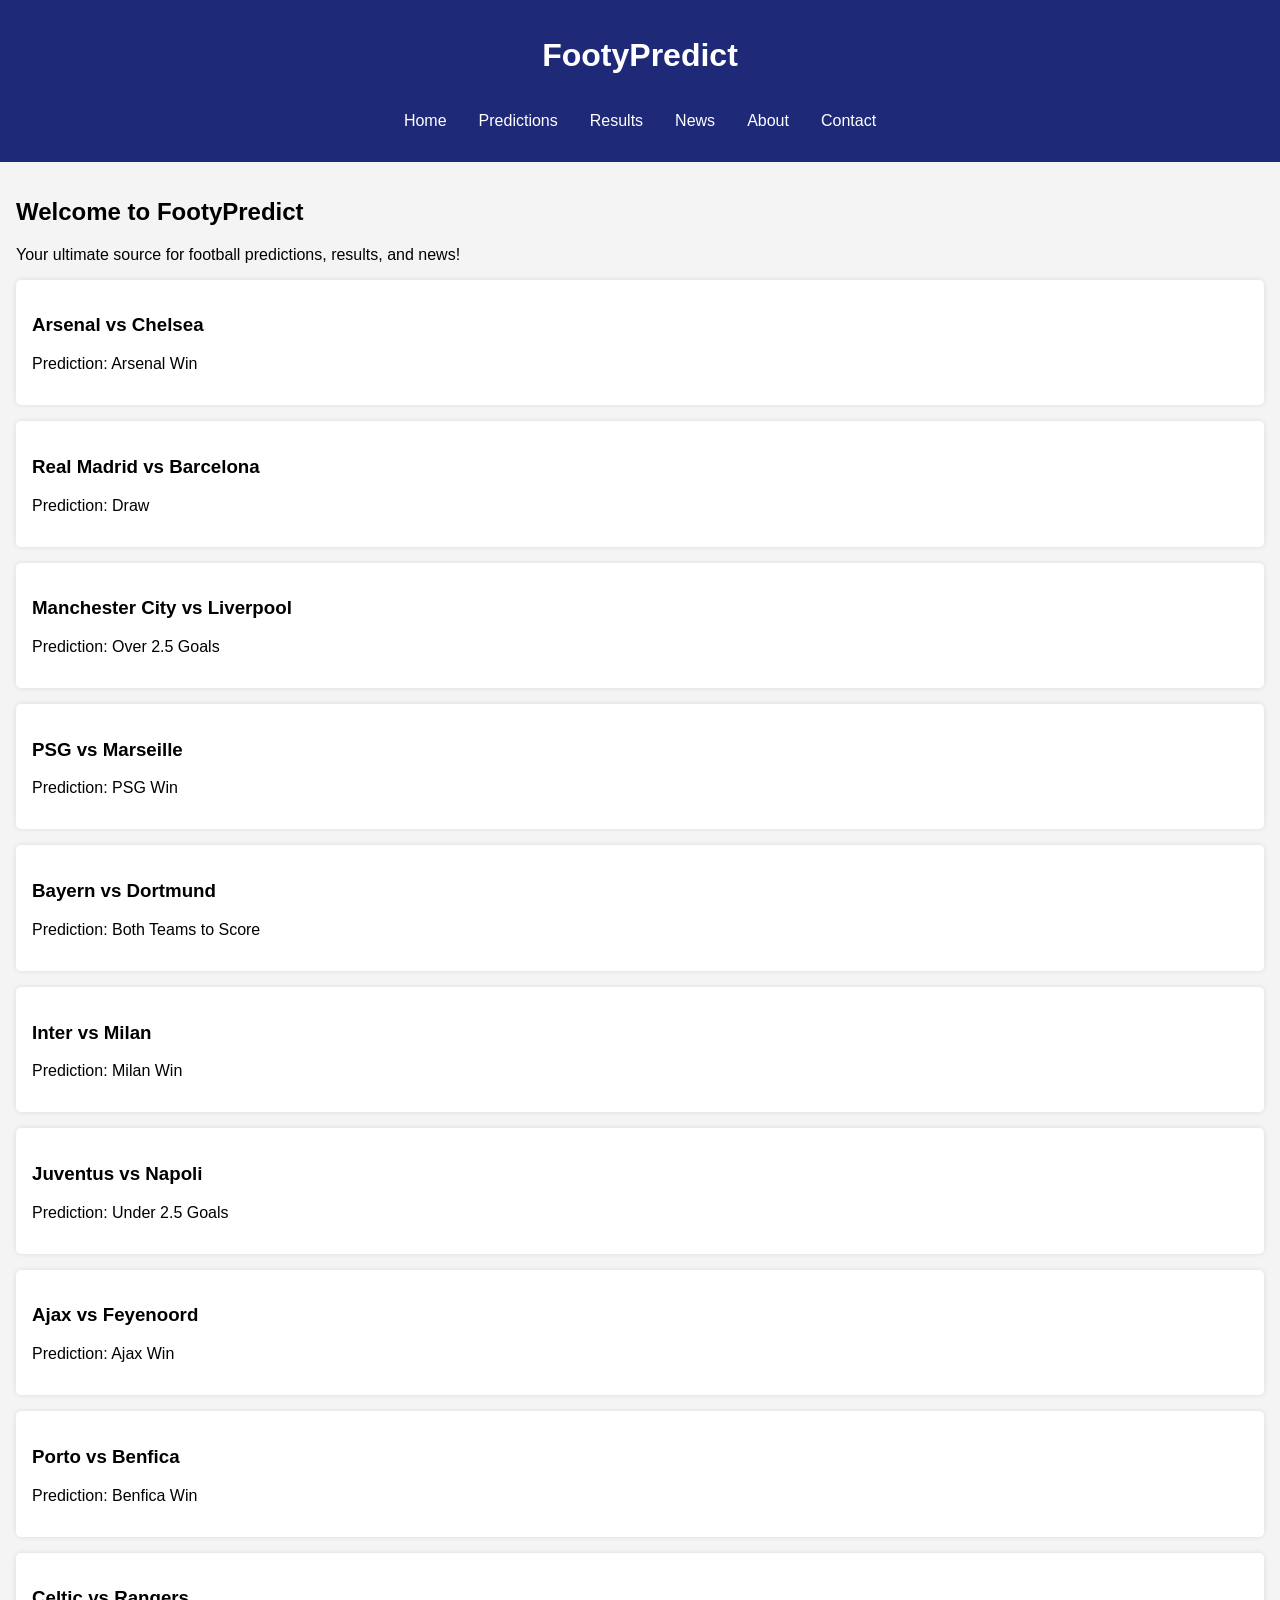
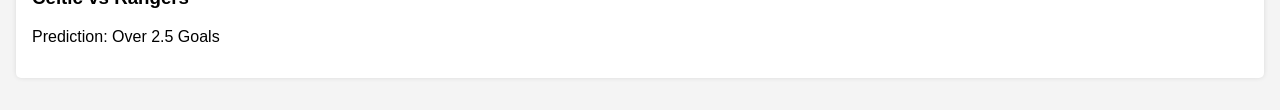
==== index.html @ 2e6e402a "Add files via upload" ====
<!DOCTYPE html>
<html lang="en">
<head>
  <meta charset="UTF-8">
  <meta name="viewport" content="width=device-width, initial-scale=1.0">
  <title>FootyPredict - Home</title>
  <style>
    body {
      font-family: Arial, sans-serif;
      margin: 0;
      padding: 0;
      background-color: #f4f4f4;
    }
    header {
      background-color: #1e2a78;
      color: white;
      padding: 1rem;
      text-align: center;
    }
    .mobile-nav {
      display: none;
      position: relative;
    }
    #menu-toggle {
      background: #1e2a78;
      color: white;
      font-size: 24px;
      border: none;
      padding: 0.5rem 1rem;
      cursor: pointer;
    }
    #mobile-menu {
      display: none;
      flex-direction: column;
      background: #1e2a78;
      position: absolute;
      top: 3rem;
      left: 0;
      width: 100%;
      z-index: 1000;
    }
    #mobile-menu a {
      color: white;
      padding: 1rem;
      text-decoration: none;
      border-bottom: 1px solid rgba(255,255,255,0.2);
    }
    #mobile-menu a:hover {
      background: #2e3b90;
    }
    @media screen and (max-width: 768px) {
      .mobile-nav {
        display: block;
      }
      .desktop-nav {
        display: none;
      }
    }
    .desktop-nav {
      display: flex;
      justify-content: center;
      background: #1e2a78;
    }
    .desktop-nav a {
      color: white;
      padding: 1rem;
      text-decoration: none;
      display: inline-block;
    }
    .desktop-nav a:hover {
      background-color: #2e3b90;
    }
    main {
      padding: 1rem;
    }
    .game {
      background: white;
      margin: 1rem 0;
      padding: 1rem;
      border-radius: 5px;
      box-shadow: 0 0 5px rgba(0,0,0,0.1);
    }
  </style>
</head>
<body>
  <header>
    <h1>FootyPredict</h1>
    <div class="mobile-nav">
      <button id="menu-toggle">&#9776;</button>
      <div id="mobile-menu">
        <a href="index.html">Home</a>
        <a href="predictions.html">Predictions</a>
        <a href="results.html">Results</a>
        <a href="news.html">News</a>
        <a href="about.html">About</a>
        <a href="contact.html">Contact</a>
      </div>
    </div>
    <nav class="desktop-nav">
      <a href="index.html">Home</a>
      <a href="predictions.html">Predictions</a>
      <a href="results.html">Results</a>
      <a href="news.html">News</a>
      <a href="about.html">About</a>
      <a href="contact.html">Contact</a>
    </nav>
  </header>
  <main>
    <h2>Welcome to FootyPredict</h2>
    <p>Your ultimate source for football predictions, results, and news!</p>

    <div class="game">
      <h3>Arsenal vs Chelsea</h3>
      <p>Prediction: Arsenal Win</p>
    </div>
    <div class="game">
      <h3>Real Madrid vs Barcelona</h3>
      <p>Prediction: Draw</p>
    </div>
    <div class="game">
      <h3>Manchester City vs Liverpool</h3>
      <p>Prediction: Over 2.5 Goals</p>
    </div>
    <div class="game">
      <h3>PSG vs Marseille</h3>
      <p>Prediction: PSG Win</p>
    </div>
    <div class="game">
      <h3>Bayern vs Dortmund</h3>
      <p>Prediction: Both Teams to Score</p>
    </div>
    <div class="game">
      <h3>Inter vs Milan</h3>
      <p>Prediction: Milan Win</p>
    </div>
    <div class="game">
      <h3>Juventus vs Napoli</h3>
      <p>Prediction: Under 2.5 Goals</p>
    </div>
    <div class="game">
      <h3>Ajax vs Feyenoord</h3>
      <p>Prediction: Ajax Win</p>
    </div>
    <div class="game">
      <h3>Porto vs Benfica</h3>
      <p>Prediction: Benfica Win</p>
    </div>
    <div class="game">
      <h3>Celtic vs Rangers</h3>
      <p>Prediction: Over 2.5 Goals</p>
    </div>
  </main>
  <script>
    const toggleBtn = document.getElementById('menu-toggle');
    const menu = document.getElementById('mobile-menu');
    toggleBtn.addEventListener('click', () => {
      menu.style.display = menu.style.display === 'flex' ? 'none' : 'flex';
    });
  </script>
</body>
</html>
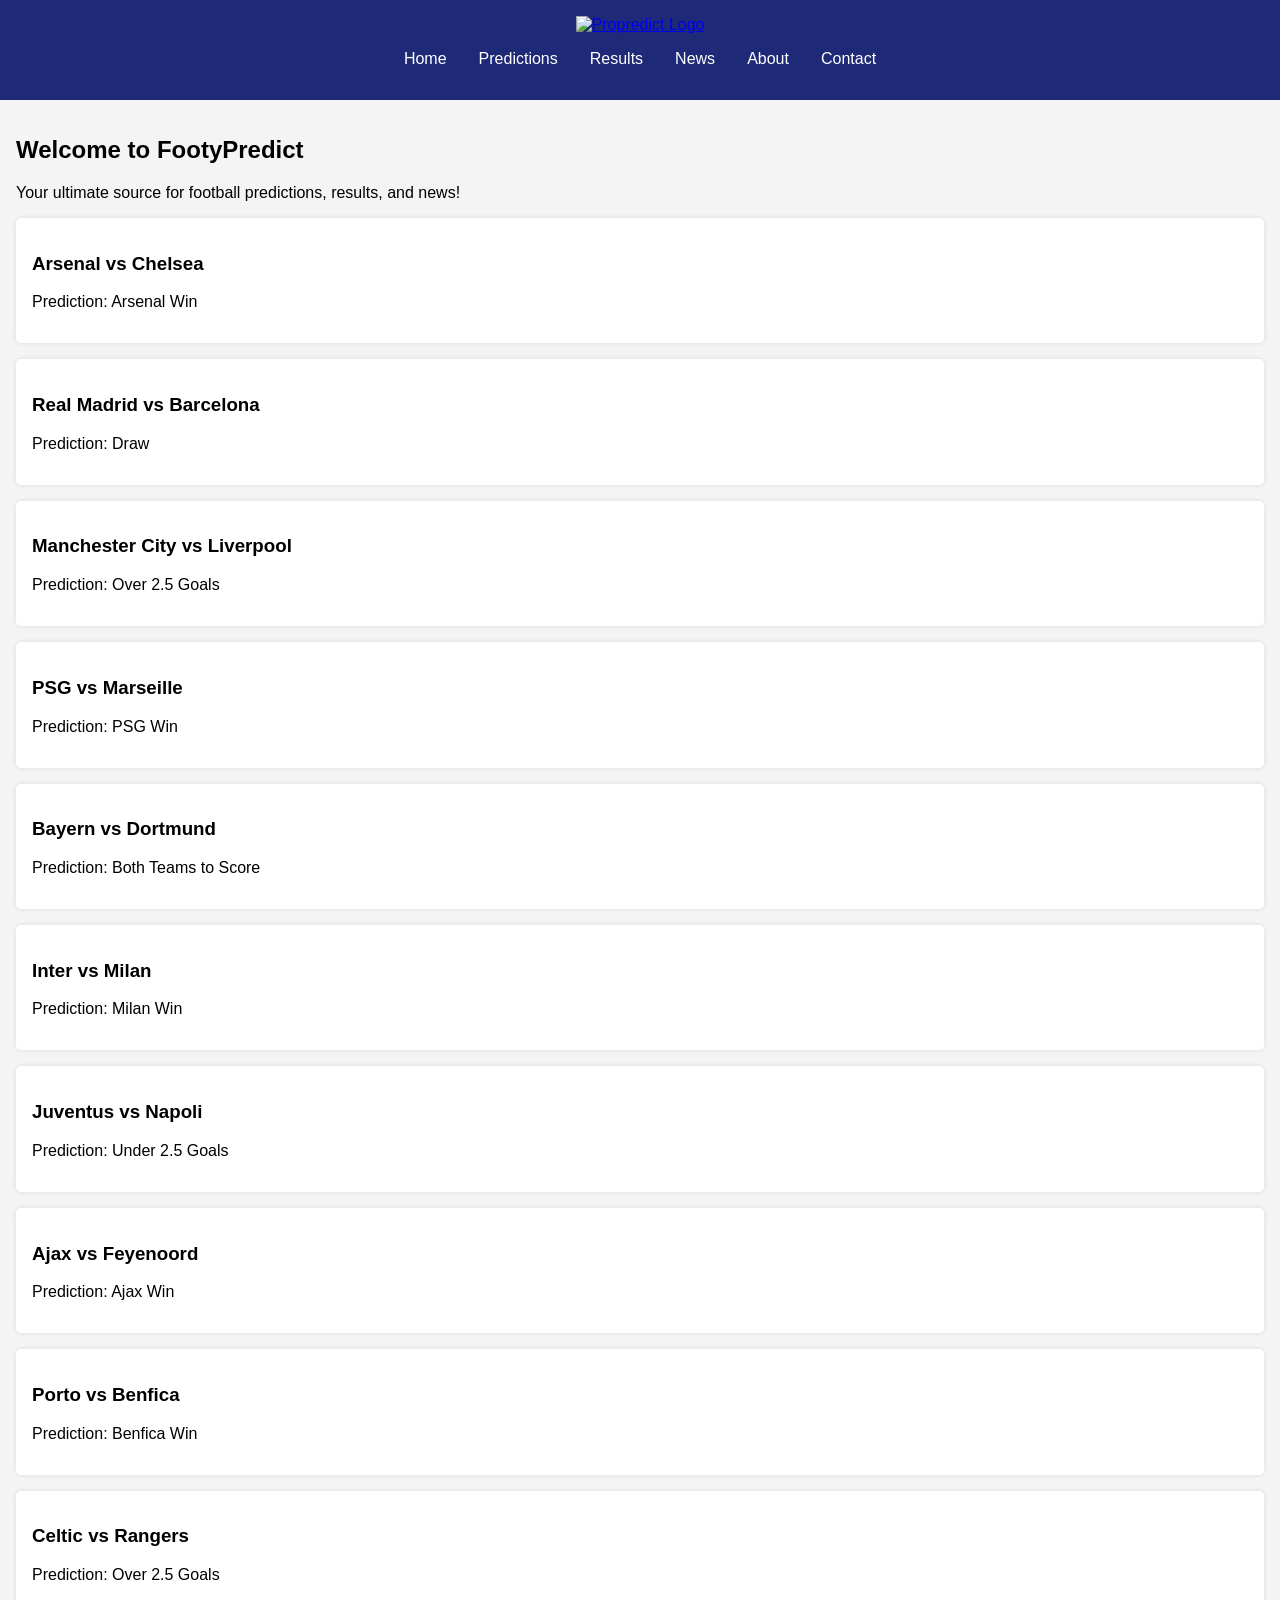
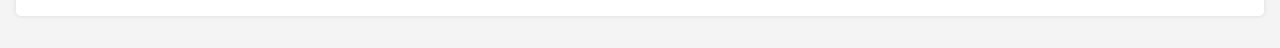
==== commit 0b3a3dca: "Update index.html" ====
--- a/index.html
+++ b/index.html
@@ -3,7 +3,18 @@
 <head>
   <meta charset="UTF-8">
   <meta name="viewport" content="width=device-width, initial-scale=1.0">
-  <title>FootyPredict - Home</title>
+  <meta name="description" content="Propredict.fun provides accurate football predictions, live results, and the latest football news. Stay updated with the best football insights.">
+  <meta name="keywords" content="football predictions, football results, free football predictions, football news, sports predictions, football updates">
+  <meta name="author" content="Propredict">
+  <meta property="og:title" content="ProPredict - Home">
+  <meta property="og:description" content="Propredict provides accurate football predictions, live results, and the latest football news. Stay updated with the best football insights.">
+ <meta property="og:image" content="https://i.imgur.com/xRvYerl.png">
+  <meta property="og:url" content="https://propredict.fun">
+  <meta name="twitter:card" content="summary_large_image">
+  <meta name="twitter:title" content="Propredict - Home">
+  <meta name="twitter:description" content="Propredict provides accurate football predictions, live results, and the latest football news. Stay updated with the best football insights.">
+  <meta name="twitter:image" content="https://i.imgur.com/xRvYerl.png">
+  <title>ProPredict - Home</title>
   <style>
     body {
       font-family: Arial, sans-serif;
@@ -16,6 +27,10 @@
       color: white;
       padding: 1rem;
       text-align: center;
+    }
+    header img {
+      width: 150px;
+      height: auto;
     }
     .mobile-nav {
       display: none;
@@ -84,7 +99,9 @@
 </head>
 <body>
   <header>
-    <h1>FootyPredict</h1>
+    <a href="index.html">
+      <img src="https://i.imgur.com/QIcSjTE.png" alt="Propredict Logo">
+    </a>
     <div class="mobile-nav">
       <button id="menu-toggle">&#9776;</button>
       <div id="mobile-menu">
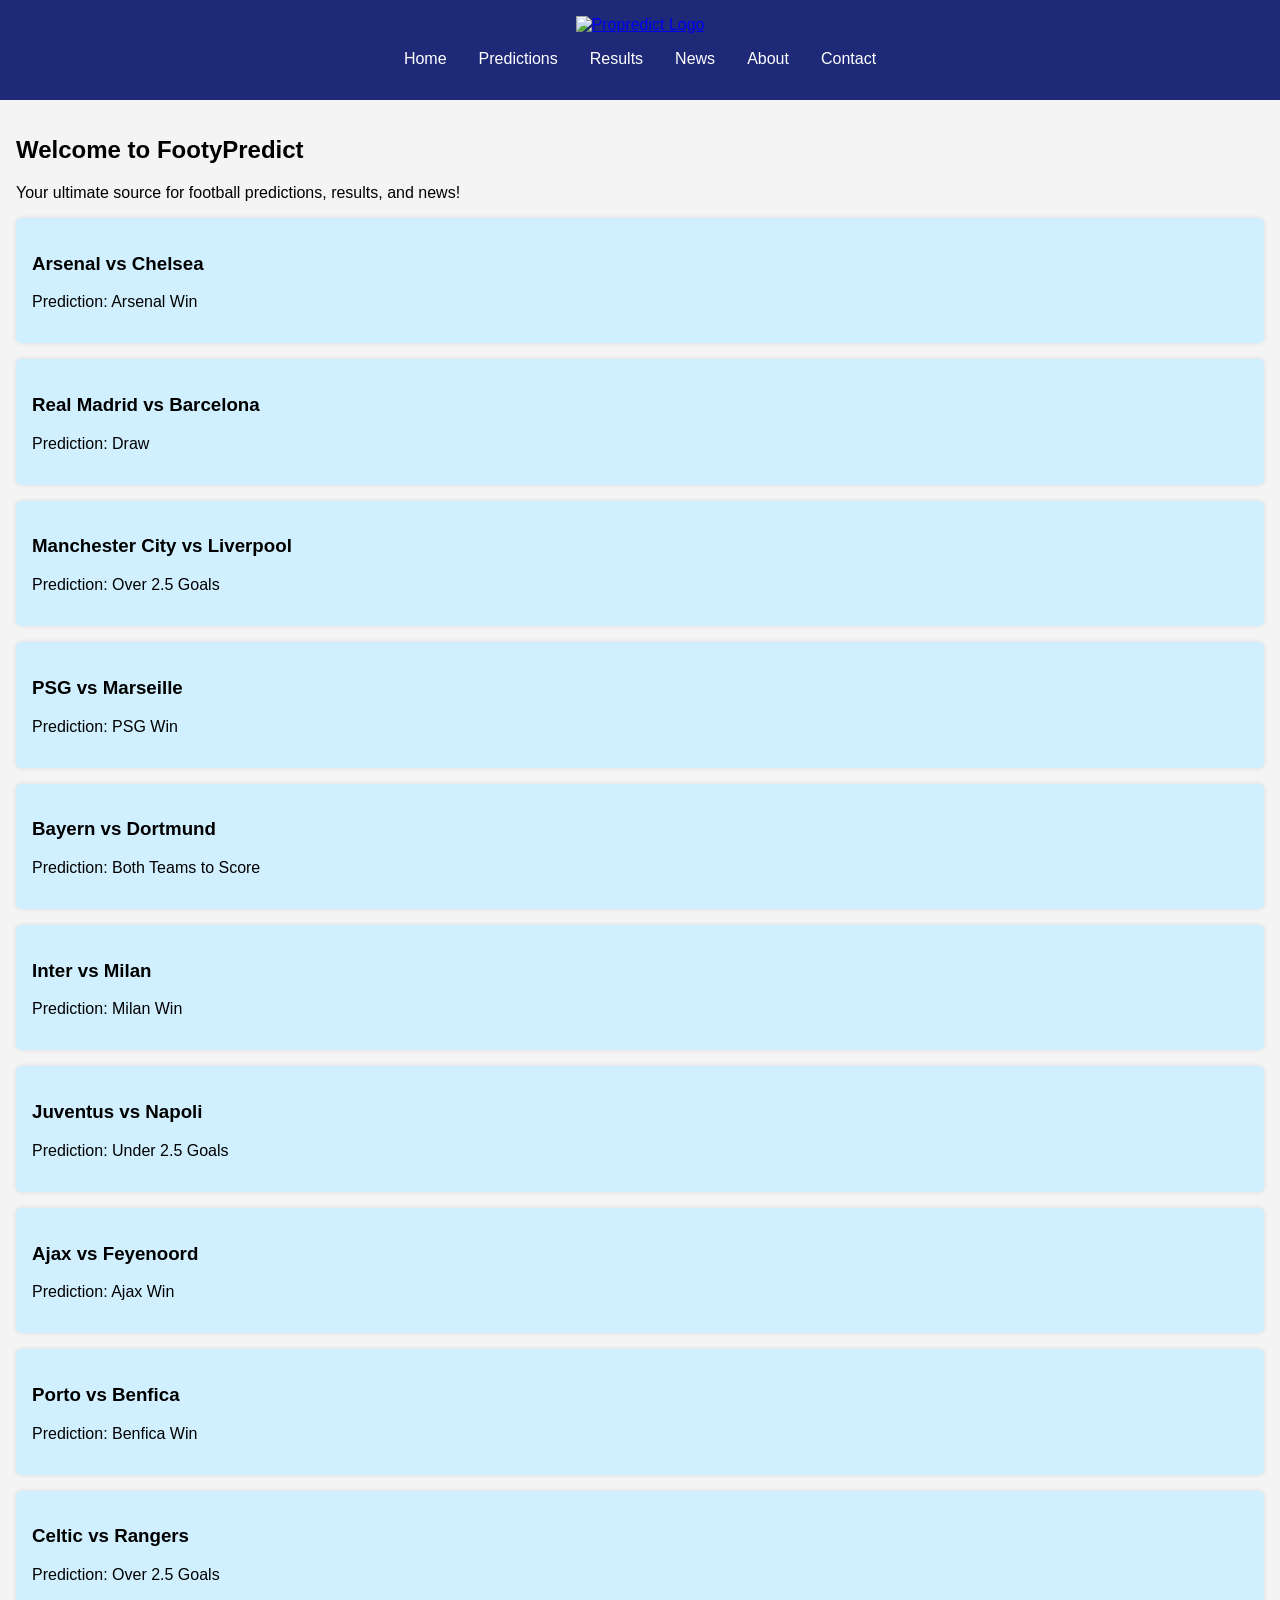
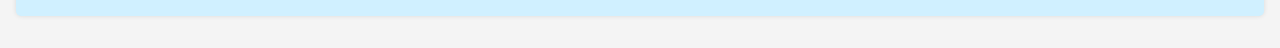
==== commit 50e36c54: "Update index.html" ====
--- a/index.html
+++ b/index.html
@@ -8,12 +8,13 @@
   <meta name="author" content="Propredict">
   <meta property="og:title" content="ProPredict - Home">
   <meta property="og:description" content="Propredict provides accurate football predictions, live results, and the latest football news. Stay updated with the best football insights.">
- <meta property="og:image" content="https://i.imgur.com/xRvYerl.png">
+  <meta property="og:image" content="https://i.imgur.com/xRvYerl.png">
   <meta property="og:url" content="https://propredict.fun">
   <meta name="twitter:card" content="summary_large_image">
   <meta name="twitter:title" content="Propredict - Home">
   <meta name="twitter:description" content="Propredict provides accurate football predictions, live results, and the latest football news. Stay updated with the best football insights.">
   <meta name="twitter:image" content="https://i.imgur.com/xRvYerl.png">
+  <link rel="icon" href="https://propredict.fun/images/favicon.png" type="image/png">
   <title>ProPredict - Home</title>
   <style>
     body {
@@ -89,11 +90,21 @@
       padding: 1rem;
     }
     .game {
-      background: white;
-      margin: 1rem 0;
-      padding: 1rem;
-      border-radius: 5px;
-      box-shadow: 0 0 5px rgba(0,0,0,0.1);
+       background: #d0f0ff; /* light blue */
+  margin: 1rem 0;
+  padding: 1rem;
+  border-radius: 5px;
+  box-shadow: 0 0 5px rgba(0,0,0,0.1);
+  transition: box-shadow 0.3s ease;
+    }
+    .game:hover {
+      transform: scale(1.02);
+      box-shadow: 0 4px 15px rgba(0, 0, 0, 0.2);
+      cursor: pointer;
+    }
+    .game:hover p {
+      color: #1e2a78;
+      font-weight: bold;
     }
   </style>
 </head>
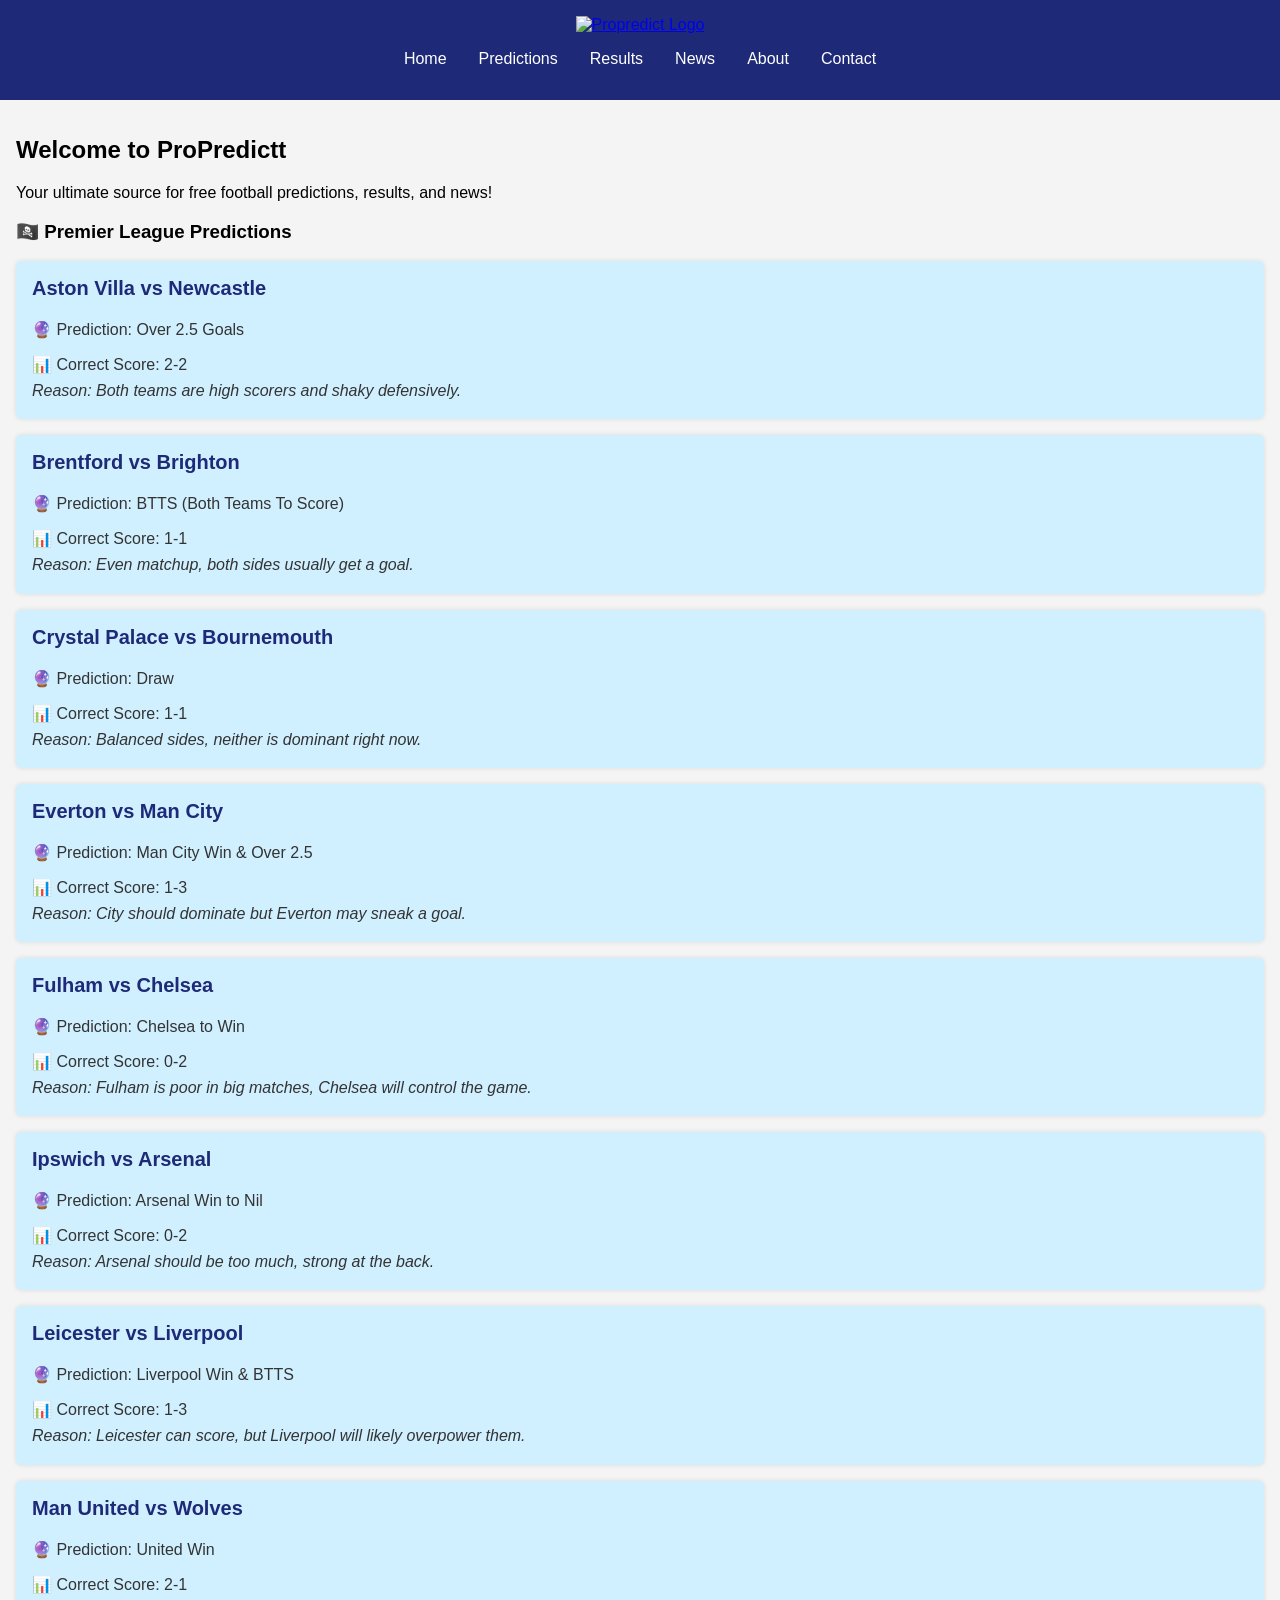
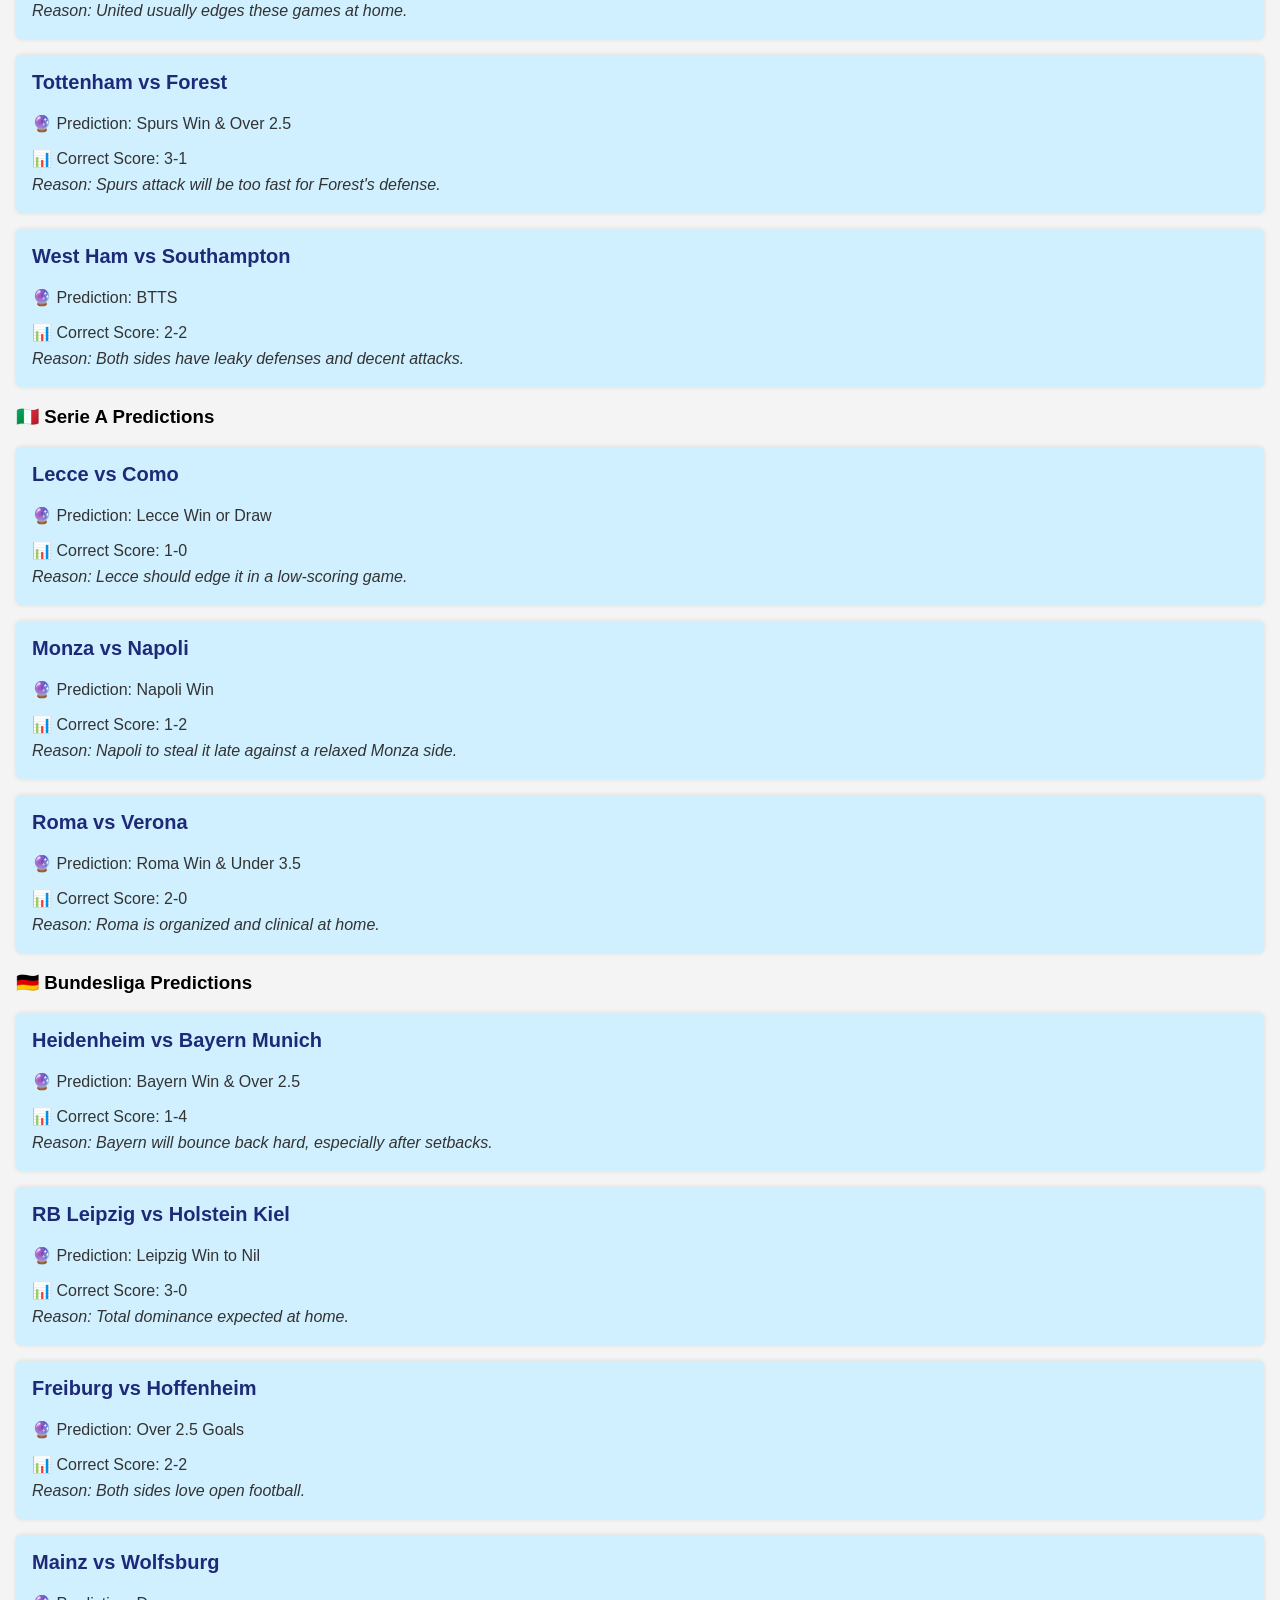
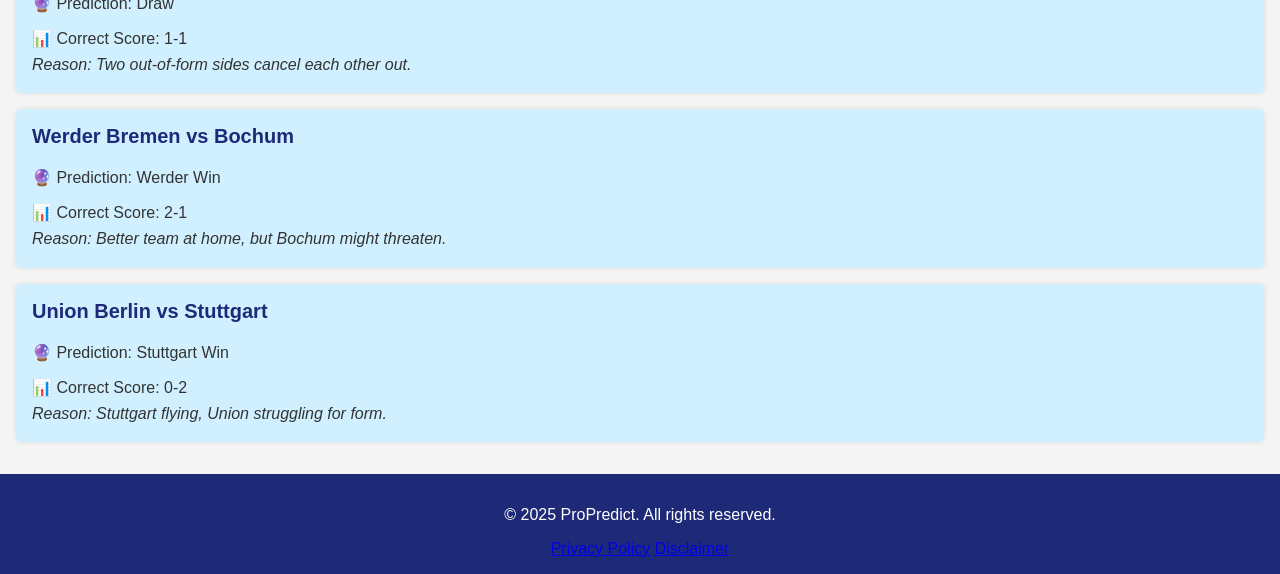
==== commit 74838f35: "Update index.html" ====
--- a/index.html
+++ b/index.html
@@ -1,189 +1,285 @@
 <!DOCTYPE html>
 <html lang="en">
 <head>
-  <meta charset="UTF-8">
-  <meta name="viewport" content="width=device-width, initial-scale=1.0">
-  <meta name="description" content="Propredict.fun provides accurate football predictions, live results, and the latest football news. Stay updated with the best football insights.">
-  <meta name="keywords" content="football predictions, football results, free football predictions, football news, sports predictions, football updates">
-  <meta name="author" content="Propredict">
-  <meta property="og:title" content="ProPredict - Home">
-  <meta property="og:description" content="Propredict provides accurate football predictions, live results, and the latest football news. Stay updated with the best football insights.">
-  <meta property="og:image" content="https://i.imgur.com/xRvYerl.png">
-  <meta property="og:url" content="https://propredict.fun">
-  <meta name="twitter:card" content="summary_large_image">
-  <meta name="twitter:title" content="Propredict - Home">
-  <meta name="twitter:description" content="Propredict provides accurate football predictions, live results, and the latest football news. Stay updated with the best football insights.">
-  <meta name="twitter:image" content="https://i.imgur.com/xRvYerl.png">
-  <link rel="icon" href="https://propredict.fun/images/favicon.png" type="image/png">
-  <title>ProPredict - Home</title>
-  <style>
-    body {
-      font-family: Arial, sans-serif;
-      margin: 0;
-      padding: 0;
-      background-color: #f4f4f4;
-    }
-    header {
-      background-color: #1e2a78;
-      color: white;
-      padding: 1rem;
-      text-align: center;
-    }
-    header img {
-      width: 150px;
-      height: auto;
-    }
-    .mobile-nav {
-      display: none;
-      position: relative;
-    }
-    #menu-toggle {
-      background: #1e2a78;
-      color: white;
-      font-size: 24px;
-      border: none;
-      padding: 0.5rem 1rem;
-      cursor: pointer;
-    }
-    #mobile-menu {
-      display: none;
-      flex-direction: column;
-      background: #1e2a78;
-      position: absolute;
-      top: 3rem;
-      left: 0;
-      width: 100%;
-      z-index: 1000;
-    }
-    #mobile-menu a {
-      color: white;
-      padding: 1rem;
-      text-decoration: none;
-      border-bottom: 1px solid rgba(255,255,255,0.2);
-    }
-    #mobile-menu a:hover {
-      background: #2e3b90;
-    }
-    @media screen and (max-width: 768px) {
-      .mobile-nav {
-        display: block;
-      }
-      .desktop-nav {
-        display: none;
-      }
-    }
-    .desktop-nav {
-      display: flex;
-      justify-content: center;
-      background: #1e2a78;
-    }
-    .desktop-nav a {
-      color: white;
-      padding: 1rem;
-      text-decoration: none;
-      display: inline-block;
-    }
-    .desktop-nav a:hover {
-      background-color: #2e3b90;
-    }
-    main {
-      padding: 1rem;
-    }
-    .game {
-       background: #d0f0ff; /* light blue */
-  margin: 1rem 0;
-  padding: 1rem;
-  border-radius: 5px;
-  box-shadow: 0 0 5px rgba(0,0,0,0.1);
-  transition: box-shadow 0.3s ease;
-    }
-    .game:hover {
-      transform: scale(1.02);
-      box-shadow: 0 4px 15px rgba(0, 0, 0, 0.2);
-      cursor: pointer;
-    }
-    .game:hover p {
-      color: #1e2a78;
-      font-weight: bold;
-    }
-  </style>
+    <meta charset="UTF-8">
+    <meta name="viewport" content="width=device-width, initial-scale=1.0">
+    <meta name="description" content="Propredict.fun provides accurate football predictions, live results, and the latest football news. Stay updated with the best football insights.">
+    <meta name="keywords" content="football predictions, football results, free football predictions, football news, sports predictions, football updates">
+    <meta name="author" content="Propredict">
+    <meta property="og:title" content="ProPredict - Home">
+    <meta property="og:description" content="Propredict provides accurate football predictions, live results, and the latest football news. Stay updated with the best football insights.">
+    <meta property="og:image" content="https://i.imgur.com/xRvYerl.png">
+    <meta property="og:url" content="https://propredict.fun">
+    <meta name="twitter:card" content="summary_large_image">
+    <meta name="twitter:title" content="Propredict - Home">
+    <meta name="twitter:description" content="Propredict provides accurate football predictions, live results, and the latest football news. Stay updated with the best football insights.">
+    <meta name="twitter:image" content="https://i.imgur.com/xRvYerl.png">
+    <link rel="icon" href="https://propredict.fun/images/favicon.png" type="image/png">
+    <title>ProPredict - Home</title>
+    <style>
+        body {
+            font-family: Arial, sans-serif;
+            margin: 0;
+            padding: 0;
+            background-color: #f4f4f4;
+        }
+        header {
+            background-color: #1e2a78;
+            color: white;
+            padding: 1rem;
+            text-align: center;
+        }
+        header img {
+            width: 150px;
+            height: auto;
+        }
+        .mobile-nav {
+            display: none;
+            position: relative;
+        }
+        #menu-toggle {
+            background: #1e2a78;
+            color: white;
+            font-size: 24px;
+            border: none;
+            padding: 0.5rem 1rem;
+            cursor: pointer;
+        }
+        #mobile-menu {
+            display: none;
+            flex-direction: column;
+            background: #1e2a78;
+            position: absolute;
+            top: 3rem;
+            left: 0;
+            width: 100%;
+            z-index: 1000;
+        }
+        #mobile-menu a {
+            color: white;
+            padding: 1rem;
+            text-decoration: none;
+            border-bottom: 1px solid rgba(255,255,255,0.2);
+        }
+        #mobile-menu a:hover {
+            background: #2e3b90;
+        }
+        @media screen and (max-width: 768px) {
+            .mobile-nav {
+                display: block;
+            }
+            .desktop-nav {
+                display: none;
+            }
+        }
+        .desktop-nav {
+            display: flex;
+            justify-content: center;
+            background: #1e2a78;
+        }
+        .desktop-nav a {
+            color: white;
+            padding: 1rem;
+            text-decoration: none;
+            display: inline-block;
+        }
+        .desktop-nav a:hover {
+            background-color: #2e3b90;
+        }
+        main {
+            padding: 1rem;
+        }
+        .game {
+            background: #d0f0ff; /* light blue */
+            margin: 1rem 0;
+            padding: 1rem;
+            border-radius: 5px;
+            box-shadow: 0 0 5px rgba(0,0,0,0.1);
+            transition: box-shadow 0.3s ease;
+        }
+        .game:hover {
+            transform: scale(1.02);
+            box-shadow: 0 4px 15px rgba(0, 0, 0, 0.2);
+            cursor: pointer;
+        }
+        .game h3 {
+            margin-top: 0;
+            font-size: 1.25rem;
+            color: #1e2a78;
+        }
+        .game p {
+            color: #333;
+            margin-bottom: 0.2rem;
+        }
+        .reason {
+            margin-top: 0.5rem;
+            font-style: italic;
+            color: #555;
+        }
+    </style>
 </head>
 <body>
-  <header>
-    <a href="index.html">
-      <img src="https://i.imgur.com/QIcSjTE.png" alt="Propredict Logo">
-    </a>
-    <div class="mobile-nav">
-      <button id="menu-toggle">&#9776;</button>
-      <div id="mobile-menu">
-        <a href="index.html">Home</a>
-        <a href="predictions.html">Predictions</a>
-        <a href="results.html">Results</a>
-        <a href="news.html">News</a>
-        <a href="about.html">About</a>
-        <a href="contact.html">Contact</a>
-      </div>
-    </div>
-    <nav class="desktop-nav">
-      <a href="index.html">Home</a>
-      <a href="predictions.html">Predictions</a>
-      <a href="results.html">Results</a>
-      <a href="news.html">News</a>
-      <a href="about.html">About</a>
-      <a href="contact.html">Contact</a>
-    </nav>
-  </header>
-  <main>
-    <h2>Welcome to FootyPredict</h2>
-    <p>Your ultimate source for football predictions, results, and news!</p>
+    <header>
+        <a href="index.html">
+            <img src="https://i.imgur.com/tzsgFWo.jpeg" alt="Propredict Logo">
+        </a>
+        <div class="mobile-nav">
+            <button id="menu-toggle">&#9776;</button>
+            <div id="mobile-menu">
+                <a href="index.html">Home</a>
+                <a href="predictions.html">Predictions</a>
+                <a href="results.html">Results</a>
+                <a href="news.html">News</a>
+                <a href="about.html">About</a>
+                <a href="contact.html">Contact</a>
+            </div>
+        </div>
+        <nav class="desktop-nav">
+            <a href="index.html">Home</a>
+            <a href="predictions.html">Predictions</a>
+            <a href="results.html">Results</a>
+            <a href="news.html">News</a>
+            <a href="about.html">About</a>
+            <a href="contact.html">Contact</a>
+        </nav>
+    </header>
+    <main>
+        <h2>Welcome to ProPredictt</h2>
+        <p>Your ultimate source for free football predictions, results, and news!</p>
 
-    <div class="game">
-      <h3>Arsenal vs Chelsea</h3>
-      <p>Prediction: Arsenal Win</p>
-    </div>
-    <div class="game">
-      <h3>Real Madrid vs Barcelona</h3>
-      <p>Prediction: Draw</p>
-    </div>
-    <div class="game">
-      <h3>Manchester City vs Liverpool</h3>
-      <p>Prediction: Over 2.5 Goals</p>
-    </div>
-    <div class="game">
-      <h3>PSG vs Marseille</h3>
-      <p>Prediction: PSG Win</p>
-    </div>
-    <div class="game">
-      <h3>Bayern vs Dortmund</h3>
-      <p>Prediction: Both Teams to Score</p>
-    </div>
-    <div class="game">
-      <h3>Inter vs Milan</h3>
-      <p>Prediction: Milan Win</p>
-    </div>
-    <div class="game">
-      <h3>Juventus vs Napoli</h3>
-      <p>Prediction: Under 2.5 Goals</p>
-    </div>
-    <div class="game">
-      <h3>Ajax vs Feyenoord</h3>
-      <p>Prediction: Ajax Win</p>
-    </div>
-    <div class="game">
-      <h3>Porto vs Benfica</h3>
-      <p>Prediction: Benfica Win</p>
-    </div>
-    <div class="game">
-      <h3>Celtic vs Rangers</h3>
-      <p>Prediction: Over 2.5 Goals</p>
-    </div>
-  </main>
-  <script>
-    const toggleBtn = document.getElementById('menu-toggle');
-    const menu = document.getElementById('mobile-menu');
-    toggleBtn.addEventListener('click', () => {
-      menu.style.display = menu.style.display === 'flex' ? 'none' : 'flex';
-    });
-  </script>
+        <h3>🏴‍☠️ Premier League Predictions</h3>
+        <div class="game">
+            <h3>Aston Villa vs Newcastle</h3>
+            <p>🔮 Prediction: Over 2.5 Goals</p>
+            <p>📊 Correct Score: 2-2</p>
+            <p class="reason">Reason: Both teams are high scorers and shaky defensively.</p>
+        </div>
+        <div class="game">
+            <h3>Brentford vs Brighton</h3>
+            <p>🔮 Prediction: BTTS (Both Teams To Score)</p>
+            <p>📊 Correct Score: 1-1</p>
+            <p class="reason">Reason: Even matchup, both sides usually get a goal.</p>
+        </div>
+        <div class="game">
+            <h3>Crystal Palace vs Bournemouth</h3>
+            <p>🔮 Prediction: Draw</p>
+            <p>📊 Correct Score: 1-1</p>
+            <p class="reason">Reason: Balanced sides, neither is dominant right now.</p>
+        </div>
+        <div class="game">
+            <h3>Everton vs Man City</h3>
+            <p>🔮 Prediction: Man City Win & Over 2.5</p>
+            <p>📊 Correct Score: 1-3</p>
+            <p class="reason">Reason: City should dominate but Everton may sneak a goal.</p>
+        </div>
+        <div class="game">
+            <h3>Fulham vs Chelsea</h3>
+            <p>🔮 Prediction: Chelsea to Win</p>
+            <p>📊 Correct Score: 0-2</p>
+            <p class="reason">Reason: Fulham is poor in big matches, Chelsea will control the game.</p>
+        </div>
+        <div class="game">
+            <h3>Ipswich vs Arsenal</h3>
+            <p>🔮 Prediction: Arsenal Win to Nil</p>
+            <p>📊 Correct Score: 0-2</p>
+            <p class="reason">Reason: Arsenal should be too much, strong at the back.</p>
+        </div>
+        <div class="game">
+            <h3>Leicester vs Liverpool</h3>
+            <p>🔮 Prediction: Liverpool Win & BTTS</p>
+            <p>📊 Correct Score: 1-3</p>
+            <p class="reason">Reason: Leicester can score, but Liverpool will likely overpower them.</p>
+        </div>
+        <div class="game">
+            <h3>Man United vs Wolves</h3>
+            <p>🔮 Prediction: United Win</p>
+            <p>📊 Correct Score: 2-1</p>
+            <p class="reason">Reason: United usually edges these games at home.</p>
+        </div>
+        <div class="game">
+            <h3>Tottenham vs Forest</h3>
+            <p>🔮 Prediction: Spurs Win & Over 2.5</p>
+            <p>📊 Correct Score: 3-1</p>
+            <p class="reason">Reason: Spurs attack will be too fast for Forest's defense.</p>
+        </div>
+        <div class="game">
+            <h3>West Ham vs Southampton</h3>
+            <p>🔮 Prediction: BTTS</p>
+            <p>📊 Correct Score: 2-2</p>
+            <p class="reason">Reason: Both sides have leaky defenses and decent attacks.</p>
+        </div>
+
+        <h3>🇮🇹 Serie A Predictions</h3>
+        <div class="game">
+            <h3>Lecce vs Como</h3>
+            <p>🔮 Prediction: Lecce Win or Draw</p>
+            <p>📊 Correct Score: 1-0</p>
+            <p class="reason">Reason: Lecce should edge it in a low-scoring game.</p>
+        </div>
+        <div class="game">
+            <h3>Monza vs Napoli</h3>
+            <p>🔮 Prediction: Napoli Win</p>
+            <p>📊 Correct Score: 1-2</p>
+            <p class="reason">Reason: Napoli to steal it late against a relaxed Monza side.</p>
+        </div>
+        <div class="game">
+            <h3>Roma vs Verona</h3>
+            <p>🔮 Prediction: Roma Win & Under 3.5</p>
+            <p>📊 Correct Score: 2-0</p>
+            <p class="reason">Reason: Roma is organized and clinical at home.</p>
+        </div>
+
+        <h3>🇩🇪 Bundesliga Predictions</h3>
+        <div class="game">
+            <h3>Heidenheim vs Bayern Munich</h3>
+            <p>🔮 Prediction: Bayern Win & Over 2.5</p>
+            <p>📊 Correct Score: 1-4</p>
+            <p class="reason">Reason: Bayern will bounce back hard, especially after setbacks.</p>
+        </div>
+        <div class="game">
+            <h3>RB Leipzig vs Holstein Kiel</h3>
+            <p>🔮 Prediction: Leipzig Win to Nil</p>
+            <p>📊 Correct Score: 3-0</p>
+            <p class="reason">Reason: Total dominance expected at home.</p>
+        </div>
+        <div class="game">
+            <h3>Freiburg vs Hoffenheim</h3>
+            <p>🔮 Prediction: Over 2.5 Goals</p>
+            <p>📊 Correct Score: 2-2</p>
+            <p class="reason">Reason: Both sides love open football.</p>
+        </div>
+        <div class="game">
+            <h3>Mainz vs Wolfsburg</h3>
+            <p>🔮 Prediction: Draw</p>
+            <p>📊 Correct Score: 1-1</p>
+            <p class="reason">Reason: Two out-of-form sides cancel each other out.</p>
+        </div>
+        <div class="game">
+            <h3>Werder Bremen vs Bochum</h3>
+            <p>🔮 Prediction: Werder Win</p>
+            <p>📊 Correct Score: 2-1</p>
+            <p class="reason">Reason: Better team at home, but Bochum might threaten.</p>
+        </div>
+        <div class="game">
+            <h3>Union Berlin vs Stuttgart</h3>
+            <p>🔮 Prediction: Stuttgart Win</p>
+            <p>📊 Correct Score: 0-2</p>
+            <p class="reason">Reason: Stuttgart flying, Union struggling for form.</p>
+        </div>
+    </main>
+    <footer style="background-color:#1e2a78; color:white; text-align:center; padding:1rem;">
+        <p>&copy; 2025 ProPredict. All rights reserved.</p>
+        <div class="footer-links">
+            <a href="privacy.html">Privacy Policy</a>
+            <a href="disclaimer.html">Disclaimer</a>
+        </div>
+    </footer>
+    <script>
+        const toggleBtn = document.getElementById('menu-toggle');
+        const menu = document.getElementById('mobile-menu');
+        toggleBtn.addEventListener('click', () => {
+            menu.style.display = menu.style.display === 'flex' ? 'none' : 'flex';
+        });
+    </script>
 </body>
 </html>
